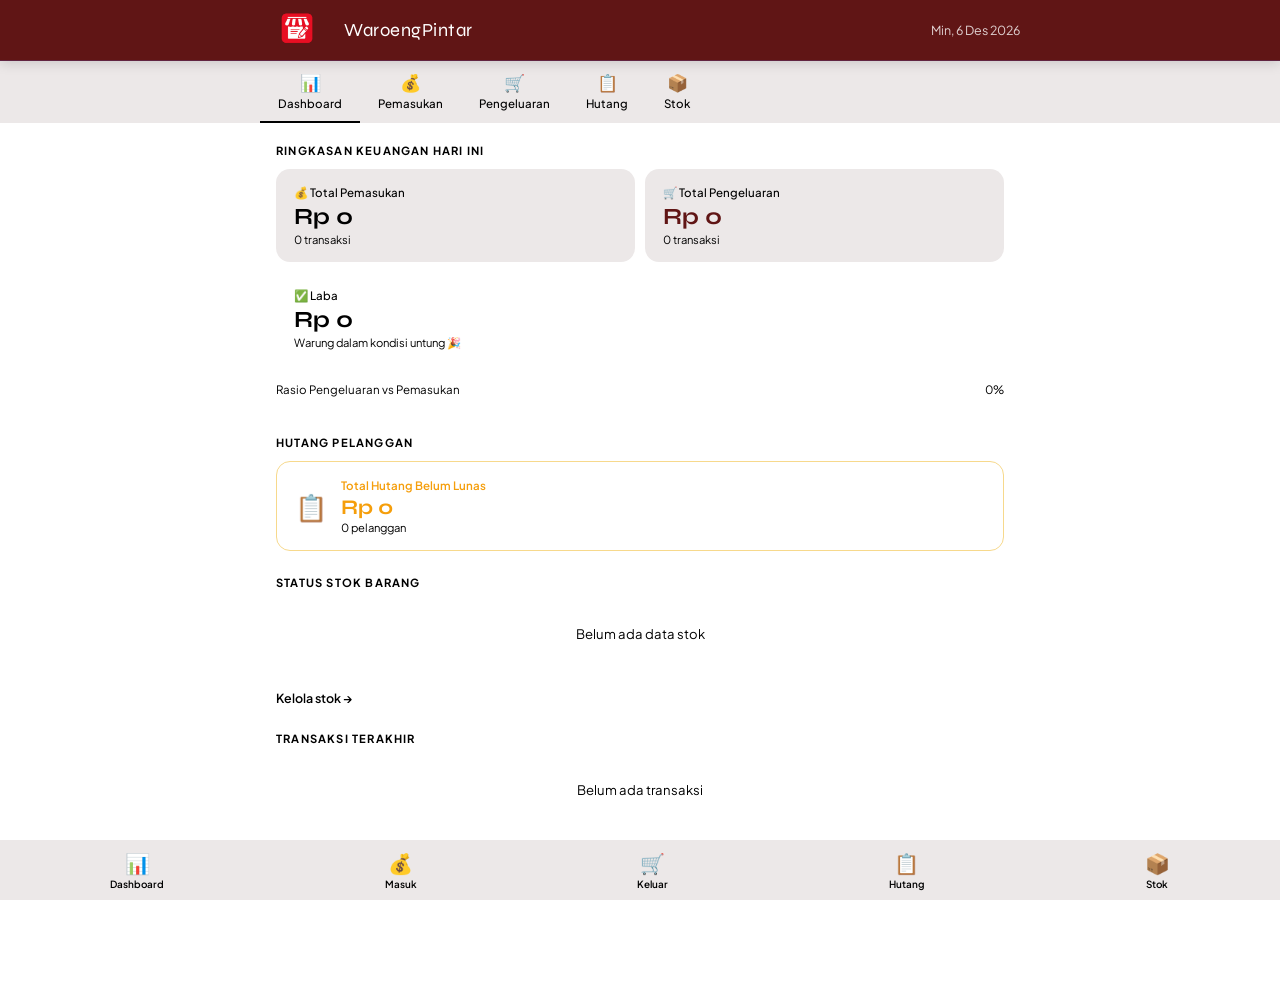
==== index.html @ 276a5f5f "uptd" ====
<!DOCTYPE html>
<html lang="id">
<head>
<meta charset="UTF-8" />
    <meta name="viewport" content="width=device-width, initial-scale=1, viewport-fit=cover">
    <meta name="mobile-web-app-capable" content="yes">
    <meta name="apple-mobile-web-app-capable" content="yes">
    <meta name="apple-mobile-web-app-status-bar-style" content="black-translucent">
    <meta name="theme-color" content="#6366f1" />
    <link rel="icon" href="icons/icon-192x192.png" type="image/png" />
    <link rel="manifest" href="manifest.json">

  <title>WaroengPintar - Pengeluaran</title>
  <style>
    @import url(style.css);
    @import url('https://fonts.googleapis.com/css2?family=Plus+Jakarta+Sans:wght@400;500;600;700&family=Syne:wght@700;800&display=swap');

    *, *::before, *::after { box-sizing: border-box; margin: 0; padding: 0; }



    body {
      font-family: 'Plus Jakarta Sans', sans-serif;
      background: var(--bg);
      color: var(--text);
      min-height: 100vh;
    }

    .header {
      background: var(--danger);
      color: #fff;
      padding: 0 1.5rem;
      position: sticky;
      top: 0;
      z-index: 100;
      box-shadow: 0 2px 12px rgba(0,0,0,.15);
    }
    .header-inner {
      max-width: 760px;
      margin: 0 auto;
      display: flex;
      align-items: center;
      justify-content: space-between;
      height: 60px;
    }
    .brand { display: flex; align-items: center; gap: 10px; }
    .brand-icon {
      border-radius: 8px;
      display: grid; place-items: center;
      font-size: 18px;
    }
    .brand-name {
      font-family: 'Syne', sans-serif;
      font-size: 1.15rem;
      letter-spacing: .5px;
    }
    .header-date {
      font-size: 0.78rem;
      opacity: .8;
    }

    /* ── NAV ── */
    .nav {
      background: var(--surface);
      border-bottom: 1px solid var(--border);
      overflow-x: auto;
      scrollbar-width: none;
    }
    .nav::-webkit-scrollbar { display: none; }
    .nav-inner {
      max-width: 760px;
      margin: 0 auto;
      display: flex;
      gap: 0;
    }
    .nav-link {
      display: flex;
      flex-direction: column;
      align-items: center;
      gap: 3px;
      padding: 10px 18px;
      text-decoration: none;
      color: var(--muted);
      font-size: 0.72rem;
      font-weight: 500;
      border-bottom: 2.5px solid transparent;
      white-space: nowrap;
      transition: color .15s, border-color .15s;
    }
    .nav-link span.icon { font-size: 17px; }
    .nav-link.active,
    .nav-link:hover { color: var(--accent); border-bottom-color: var(--accent); }

    /* ── MAIN ── */
    .main {
      max-width: 760px;
      margin: 0 auto;
      padding: 1.25rem 1rem 4rem;
    }

    .section-label {
      font-size: 0.7rem;
      font-weight: 700;
      letter-spacing: 1.2px;
      text-transform: uppercase;
      color: var(--muted);
      margin-bottom: .75rem;
    }

    /* ── SUMMARY STRIP ── */
    .summary-strip {
      display: grid;
      grid-template-columns: 1fr 1fr;
      gap: 10px;
      margin-bottom: 1rem;
    }
    .summary-card {
      background: var(--surface);
      border: 1px solid var(--border);
      border-radius: 14px;
      padding: 1rem 1.1rem;
    }
    .summary-card.full { grid-column: 1 / -1; }
    .summary-card .sc-label {
      font-size: 0.72rem;
      color: var(--muted);
      margin-bottom: 5px;
      font-weight: 500;
    }
    .summary-card .sc-value {
      font-family: 'Syne', sans-serif;
      font-size: 1.45rem;
      font-weight: 700;
      line-height: 1;
    }
    .summary-card .sc-sub {
      font-size: 0.7rem;
      color: var(--muted);
      margin-top: 4px;
    }
    .sc-green { color: var(--accent); }
    .sc-red   { color: var(--danger); }
    .sc-gold  { color: var(--gold); }

    /* Laba card accent */
    .card-laba {
      background: var(--accent2);
      border-color: #a8d5be;
    }
    .card-laba .sc-value { color: var(--accent); }
    .card-rugi {
      background: var(--danger-bg);
      border-color: #f0b8b2;
    }
    .card-rugi .sc-value { color: var(--danger); }

    /* ── PROGRESS BAR ── */
    .progress-wrap { margin-bottom: 1.25rem; }
    .progress-header {
      display: flex; justify-content: space-between;
      font-size: 0.72rem; color: var(--muted);
      margin-bottom: 6px;
    }
    .progress-track {
      height: 8px;
      background: var(--border);
      border-radius: 99px;
      overflow: hidden;
    }
    .progress-fill {
      height: 100%;
      background: var(--accent);
      border-radius: 99px;
      transition: width .5s ease;
    }

    /* ── HUTANG SECTION ── */
    .hutang-summary {
      background: var(--warning-bg);
      border: 1px solid #f7d98c;
      border-radius: 14px;
      padding: 1rem 1.1rem;
      margin-bottom: 1rem;
      display: flex;
      align-items: center;
      gap: 14px;
    }
    .hutang-icon {
      font-size: 26px;
      flex-shrink: 0;
    }
    .hutang-detail .hd-title {
      font-size: 0.72rem;
      color: var(--warning);
      font-weight: 600;
      margin-bottom: 2px;
    }
    .hutang-detail .hd-value {
      font-family: 'Syne', sans-serif;
      font-size: 1.3rem;
      font-weight: 700;
      color: var(--warning);
    }
    .hutang-detail .hd-count {
      font-size: 0.7rem;
      color: var(--muted);
    }

    /* ── STOK SECTION ── */
    .stok-list {
      display: flex;
      flex-direction: column;
      gap: 8px;
      margin-bottom: 1.25rem;
    }
    .stok-row {
      background: var(--surface);
      border: 1px solid var(--border);
      border-radius: 10px;
      padding: .7rem 1rem;
      display: flex;
      align-items: center;
      gap: 10px;
    }
    .stok-dot {
      width: 10px; height: 10px;
      border-radius: 50%;
      flex-shrink: 0;
    }
    .dot-aman    { background: #27ae60; }
    .dot-tipis   { background: #e67e22; }
    .dot-habis   { background: #e74c3c; }
    .stok-nama {
      flex: 1;
      font-size: .85rem;
      font-weight: 500;
    }
    .stok-qty {
      font-size: .82rem;
      font-weight: 600;
      color: var(--muted);
    }
    .stok-badge {
      font-size: .65rem;
      font-weight: 700;
      padding: 2px 7px;
      border-radius: 99px;
    }
    .badge-aman  { background: #e8f5ee; color: #1a5c38; }
    .badge-tipis { background: #fef3e2; color: #9a5f10; }
    .badge-habis { background: #fdf0ee; color: #c0392b; }

    /* ── TRANSAKSI TERAKHIR ── */
    .trx-list {
      display: flex;
      flex-direction: column;
      gap: 6px;
    }
    .trx-row {
      background: var(--surface);
      border: 1px solid var(--border);
      border-radius: 10px;
      padding: .65rem 1rem;
      display: flex;
      align-items: center;
      gap: 10px;
    }
    .trx-icon {
      width: 32px; height: 32px;
      border-radius: 8px;
      display: grid; place-items: center;
      font-size: 15px;
      flex-shrink: 0;
    }
    .icon-masuk { background: #e8f5ee; }
    .icon-keluar { background: #fdf0ee; }
    .trx-info { flex: 1; }
    .trx-nama { font-size: .83rem; font-weight: 600; }
    .trx-tgl  { font-size: .7rem; color: var(--muted); }
    .trx-amount {
      font-size: .88rem;
      font-weight: 700;
    }
    .amount-masuk  { color: var(--accent); }
    .amount-keluar { color: var(--danger); }

    /* ── EMPTY STATE ── */
    .empty {
      text-align: center;
      padding: 1.5rem;
      color: var(--muted);
      font-size: .82rem;
    }

    /* ── FOOTER NAV (bottom bar) ── */
    .bottom-bar {
      position: fixed;
      bottom: 0; left: 0; right: 0;
      background: var(--surface);
      border-top: 1px solid var(--border);
      display: flex;
      justify-content: space-around;
      padding: 6px 0 calc(6px + env(safe-area-inset-bottom));
      z-index: 200;
    }
    .bb-item {
      display: flex; flex-direction: column; align-items: center; gap: 2px;
      text-decoration: none;
      color: var(--muted);
      font-size: .62rem;
      font-weight: 600;
      padding: 4px 10px;
      border-radius: 8px;
      transition: color .15s;
    }
    .bb-item span.icon { font-size: 20px; }
    .bb-item.active, .bb-item:hover { color: var(--accent); }

    /* ── REFRESH BTN ── */
    .refresh-btn {
      display: flex;
      align-items: center;
      gap: 6px;
      background: var(--accent);
      color: #fff;
      border: none;
      border-radius: 8px;
      padding: 7px 14px;
      font-size: .78rem;
      font-weight: 600;
      cursor: pointer;
      font-family: inherit;
      margin-bottom: 1.25rem;
    }

    section { margin-bottom: 1.5rem; }
  </style>
</head>
<body>

<header class="header">
  <div class="header-inner">
    <div class="brand">
          <div class="brand-icon">
            <img src="icons/WaroengKita.png" alt="" srcset="">
        </div>
      <span class="brand-name">WaroengPintar</span>
    </div>
    <span class="header-date" id="headerDate"></span>
  </div>
</header>

<nav class="nav">
  <div class="nav-inner">
    <a href="index.html" class="nav-link active"><span class="icon">📊</span>Dashboard</a>
    <a href="pemasukan.html" class="nav-link"><span class="icon">💰</span>Pemasukan</a>
    <a href="pengeluaran.html" class="nav-link"><span class="icon">🛒</span>Pengeluaran</a>
    <a href="hutang.html" class="nav-link"><span class="icon">📋</span>Hutang</a>
    <a href="stok.html" class="nav-link"><span class="icon">📦</span>Stok</a>
  </div>
</nav>

<main class="main">

  <section>
    <div class="section-label">Ringkasan Keuangan Hari Ini</div>
    <div class="summary-strip">
      <div class="summary-card">
        <div class="sc-label">💰 Total Pemasukan</div>
        <div class="sc-value sc-green" id="totalPemasukan">Rp 0</div>
        <div class="sc-sub" id="jmlPemasukan">0 transaksi</div>
      </div>
      <div class="summary-card">
        <div class="sc-label">🛒 Total Pengeluaran</div>
        <div class="sc-value sc-red" id="totalPengeluaran">Rp 0</div>
        <div class="sc-sub" id="jmlPengeluaran">0 transaksi</div>
      </div>
      <div class="summary-card full" id="cardSelisih">
        <div class="sc-label" id="labelSelisih">⚖️ Laba / Rugi</div>
        <div class="sc-value" id="totalSelisih">Rp 0</div>
        <div class="sc-sub" id="descSelisih">Selisih pemasukan dan pengeluaran</div>
      </div>
    </div>

    <div class="progress-wrap">
      <div class="progress-header">
        <span>Rasio Pengeluaran vs Pemasukan</span>
        <span id="progressPct">0%</span>
      </div>
      <div class="progress-track">
        <div class="progress-fill" id="progressFill" style="width:0%"></div>
      </div>
    </div>
  </section>

  <section>
    <div class="section-label">Hutang Pelanggan</div>
    <div class="hutang-summary">
      <div class="hutang-icon">📋</div>
      <div class="hutang-detail">
        <div class="hd-title">Total Hutang Belum Lunas</div>
        <div class="hd-value" id="totalHutang">Rp 0</div>
        <div class="hd-count" id="jmlHutang">0 pelanggan</div>
      </div>
    </div>
  </section>

  <section>
    <div class="section-label">Status Stok Barang</div>
    <div class="stok-list" id="stokList">
      <div class="empty">Belum ada data stok</div>
    </div>
    <a href="stok.html" style="font-size:.78rem;color:var(--accent);text-decoration:none;font-weight:600;">Kelola stok →</a>
  </section>

  <section>
    <div class="section-label">Transaksi Terakhir</div>
    <div class="trx-list" id="trxList">
      <div class="empty">Belum ada transaksi</div>
    </div>
  </section>

</main>

<nav class="bottom-bar">
  <a href="index.html" class="bb-item active"><span class="icon">📊</span>Dashboard</a>
  <a href="pemasukan.html" class="bb-item"><span class="icon">💰</span>Masuk</a>
  <a href="pengeluaran.html" class="bb-item"><span class="icon">🛒</span>Keluar</a>
  <a href="hutang.html" class="bb-item"><span class="icon">📋</span>Hutang</a>
  <a href="stok.html" class="bb-item"><span class="icon">📦</span>Stok</a>
</nav>

<script>
  // ── Helpers ──
  function fmt(n) {
    return 'Rp ' + Math.abs(n).toLocaleString('id-ID');
  }

  function getData(key) {
    try { return JSON.parse(localStorage.getItem(key)) || []; }
    catch { return []; }
  }

  // ── Tanggal header ──
  const now = new Date();
  document.getElementById('headerDate').textContent =
    now.toLocaleDateString('id-ID', { weekday:'short', day:'numeric', month:'short', year:'numeric' });

  // ── Load & Render Dashboard ──
  function renderDashboard() {
    const pemasukan   = getData('warung_pemasukan');
    const pengeluaran = getData('warung_pengeluaran');
    const hutang      = getData('warung_hutang');
    const stok        = getData('warung_stok');

    // --- Keuangan ---
    const totMasuk  = pemasukan.reduce((s, i) => s + (i.jumlah || 0), 0);
    const totKeluar = pengeluaran.reduce((s, i) => s + (i.jumlah || 0), 0);
    const selisih   = totMasuk - totKeluar;

    document.getElementById('totalPemasukan').textContent  = fmt(totMasuk);
    document.getElementById('jmlPemasukan').textContent    = pemasukan.length + ' transaksi';
    document.getElementById('totalPengeluaran').textContent = fmt(totKeluar);
    document.getElementById('jmlPengeluaran').textContent  = pengeluaran.length + ' transaksi';
    document.getElementById('totalSelisih').textContent    = fmt(selisih);

    const cardEl = document.getElementById('cardSelisih');
    cardEl.className = 'summary-card full ' + (selisih >= 0 ? 'card-laba' : 'card-rugi');
    document.getElementById('labelSelisih').textContent   = selisih >= 0 ? '✅ Laba' : '⚠️ Rugi';
    document.getElementById('descSelisih').textContent    = selisih >= 0
      ? 'Warung dalam kondisi untung 🎉'
      : 'Pengeluaran melebihi pemasukan';

    // Progress
    const pct = totMasuk > 0 ? Math.min(100, Math.round((totKeluar / totMasuk) * 100)) : 0;
    document.getElementById('progressFill').style.width = pct + '%';
    document.getElementById('progressFill').style.background = pct > 80 ? '#c0392b' : '#1a5c38';
    document.getElementById('progressPct').textContent = pct + '%';

    // --- Hutang ---
    const belumLunas = hutang.filter(h => !h.lunas);
    const totHutang  = belumLunas.reduce((s, h) => s + (h.sisa || h.jumlah || 0), 0);
    document.getElementById('totalHutang').textContent = fmt(totHutang);
    document.getElementById('jmlHutang').textContent   = belumLunas.length + ' pelanggan';

    // --- Stok ---
    const stokEl = document.getElementById('stokList');
    if (stok.length === 0) {
      stokEl.innerHTML = '<div class="empty">Belum ada data stok</div>';
    } else {
      const sorted = [...stok].sort((a, b) => (a.stok || 0) - (b.stok || 0)).slice(0, 6);
      stokEl.innerHTML = sorted.map(item => {
        const qty   = item.stok || 0;
        const min   = item.minimum || 5;
        let dotCls, badgeCls, badgeTxt;
        if (qty === 0)        { dotCls = 'dot-habis'; badgeCls = 'badge-habis'; badgeTxt = 'Habis'; }
        else if (qty <= min)  { dotCls = 'dot-tipis'; badgeCls = 'badge-tipis'; badgeTxt = 'Tipis'; }
        else                  { dotCls = 'dot-aman';  badgeCls = 'badge-aman';  badgeTxt = 'Aman'; }
        return `
          <div class="stok-row">
            <div class="stok-dot ${dotCls}"></div>
            <div class="stok-nama">${item.nama}</div>
            <div class="stok-qty">${qty} ${item.satuan || 'pcs'}</div>
            <div class="stok-badge ${badgeCls}">${badgeTxt}</div>
          </div>`;
      }).join('');
    }

    // --- Transaksi Terakhir ---
    const allTrx = [
      ...pemasukan.map(i => ({ ...i, tipe: 'masuk' })),
      ...pengeluaran.map(i => ({ ...i, tipe: 'keluar' }))
    ].sort((a, b) => b.id - a.id).slice(0, 5);

    const trxEl = document.getElementById('trxList');
    if (allTrx.length === 0) {
      trxEl.innerHTML = '<div class="empty">Belum ada transaksi</div>';
    } else {
      trxEl.innerHTML = allTrx.map(t => `
        <div class="trx-row">
          <div class="trx-icon ${t.tipe === 'masuk' ? 'icon-masuk' : 'icon-keluar'}">
            ${t.tipe === 'masuk' ? '💰' : '🛒'}
          </div>
          <div class="trx-info">
            <div class="trx-nama">${t.keterangan || t.nama || '-'}</div>
            <div class="trx-tgl">${t.tanggal || ''}</div>
          </div>
          <div class="trx-amount ${t.tipe === 'masuk' ? 'amount-masuk' : 'amount-keluar'}">
            ${t.tipe === 'masuk' ? '+' : '-'}${fmt(t.jumlah || 0)}
          </div>
        </div>`).join('');
    }
  }

  renderDashboard();
</script>
</body>
</html>
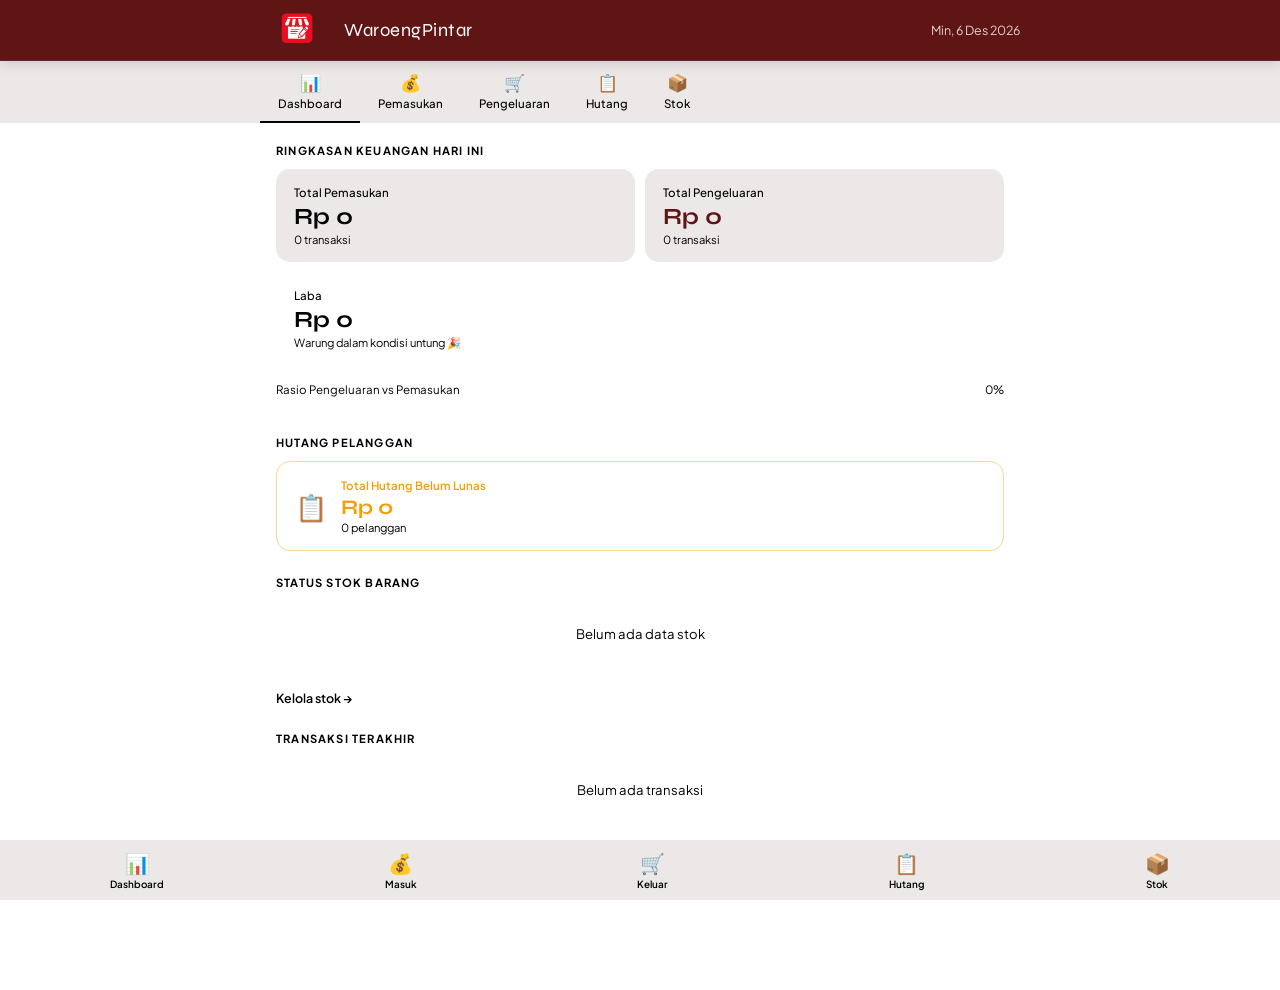
==== commit ac3a8cc6: "uptd" ====
--- a/index.html
+++ b/index.html
@@ -6,7 +6,7 @@
     <meta name="mobile-web-app-capable" content="yes">
     <meta name="apple-mobile-web-app-capable" content="yes">
     <meta name="apple-mobile-web-app-status-bar-style" content="black-translucent">
-    <meta name="theme-color" content="#6366f1" />
+    <meta name="theme-color" content="#601515" />
     <link rel="icon" href="icons/icon-192x192.png" type="image/png" />
     <link rel="manifest" href="manifest.json">
 
@@ -342,7 +342,7 @@
   <div class="header-inner">
     <div class="brand">
           <div class="brand-icon">
-            <img src="icons/WaroengKita.png" alt="" srcset="">
+            <img src="icons/WaroengPintar.png" alt="" srcset="">
         </div>
       <span class="brand-name">WaroengPintar</span>
     </div>
@@ -366,17 +366,17 @@
     <div class="section-label">Ringkasan Keuangan Hari Ini</div>
     <div class="summary-strip">
       <div class="summary-card">
-        <div class="sc-label">💰 Total Pemasukan</div>
+        <div class="sc-label">Total Pemasukan</div>
         <div class="sc-value sc-green" id="totalPemasukan">Rp 0</div>
         <div class="sc-sub" id="jmlPemasukan">0 transaksi</div>
       </div>
       <div class="summary-card">
-        <div class="sc-label">🛒 Total Pengeluaran</div>
+        <div class="sc-label">Total Pengeluaran</div>
         <div class="sc-value sc-red" id="totalPengeluaran">Rp 0</div>
         <div class="sc-sub" id="jmlPengeluaran">0 transaksi</div>
       </div>
       <div class="summary-card full" id="cardSelisih">
-        <div class="sc-label" id="labelSelisih">⚖️ Laba / Rugi</div>
+        <div class="sc-label" id="labelSelisih">Laba / Rugi</div>
         <div class="sc-value" id="totalSelisih">Rp 0</div>
         <div class="sc-sub" id="descSelisih">Selisih pemasukan dan pengeluaran</div>
       </div>
@@ -466,7 +466,7 @@
 
     const cardEl = document.getElementById('cardSelisih');
     cardEl.className = 'summary-card full ' + (selisih >= 0 ? 'card-laba' : 'card-rugi');
-    document.getElementById('labelSelisih').textContent   = selisih >= 0 ? '✅ Laba' : '⚠️ Rugi';
+    document.getElementById('labelSelisih').textContent   = selisih >= 0 ? 'Laba' : 'Rugi';
     document.getElementById('descSelisih').textContent    = selisih >= 0
       ? 'Warung dalam kondisi untung 🎉'
       : 'Pengeluaran melebihi pemasukan';
